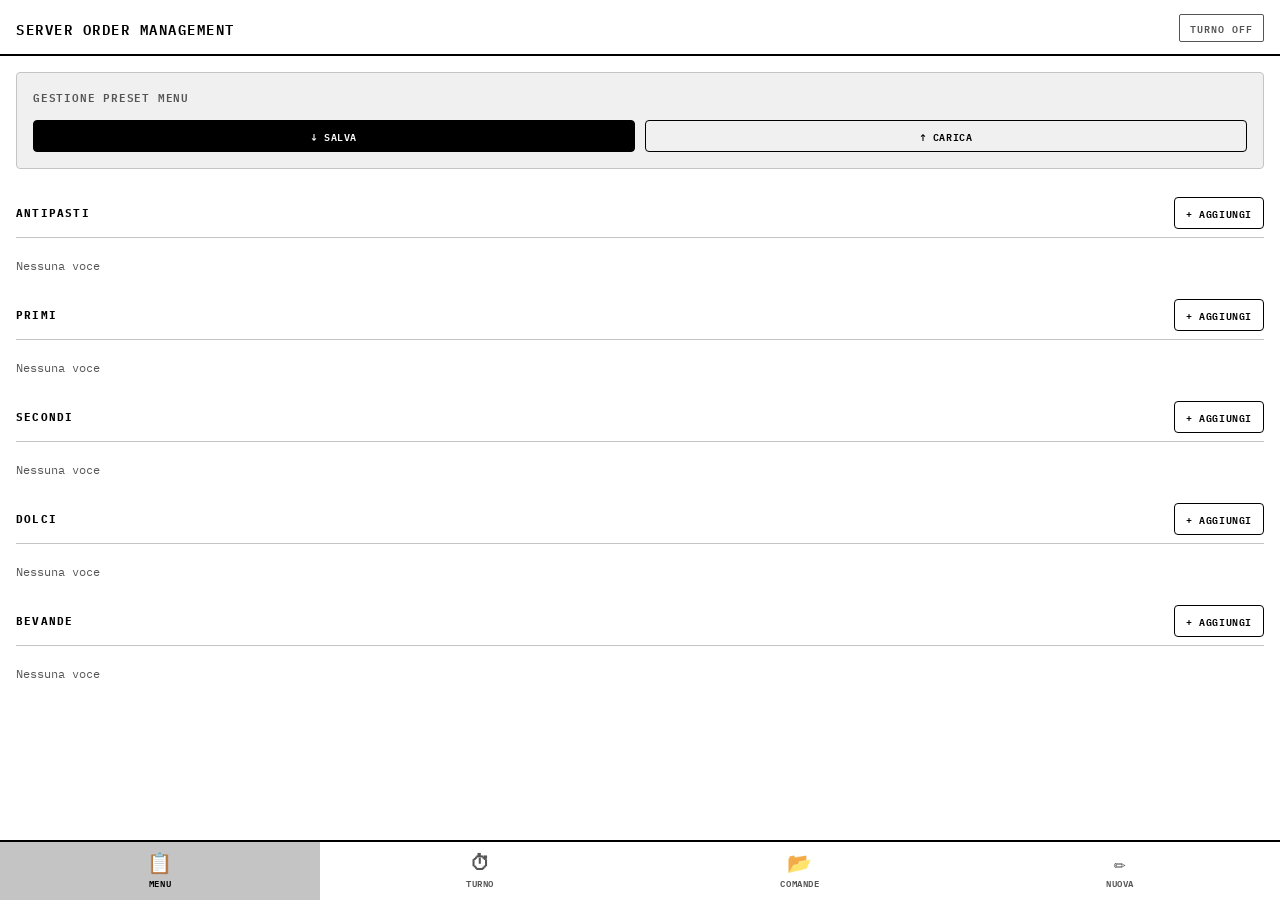
==== index.html @ e70abce8 "Add files via upload" ====
<!DOCTYPE html>
<html lang="it">
<head>
  <meta charset="UTF-8">
  <meta name="viewport" content="width=device-width, initial-scale=1.0, user-scalable=no, maximum-scale=1.0, viewport-fit=cover">
  <meta name="apple-mobile-web-app-capable" content="yes">
  <meta name="apple-mobile-web-app-status-bar-style" content="black">
  <meta name="theme-color" content="#ffffff">
  <link rel="manifest" href="manifest.json">
  <title>Cameriere Pro</title>
  <link rel="stylesheet" href="style.css">
</head>
<body>

<!-- TOP BAR -->
<div class="topbar">
  <div class="topbar-logo">Server Order Management</div>
  <div id="shiftPill" class="shift-pill off">Turno off</div>
</div>

<!-- SCROLL WRAPPER -->
<div class="scroll">
  <div class="pad">
    <div id="sec-menu"   class="sec active"></div>
    <div id="sec-turno"  class="sec"></div>
    <div id="sec-orders" class="sec"></div>
    <div id="sec-stamp"  class="sec"></div>
  </div>
</div>

<!-- BOTTOM NAV -->
<nav class="nav">
  <button class="nb active" id="nb-menu"   onclick="goTo('menu')"  ><span class="ico">📋</span>Menu</button>
  <button class="nb"         id="nb-turno"  onclick="goTo('turno')" ><span class="ico">⏱</span>Turno</button>
  <button class="nb"         id="nb-orders" onclick="goTo('orders')"><span class="ico">📂</span>Comande</button>
  <button class="nb"         id="nb-stamp"  onclick="goTo('stamp')" ><span class="ico">✏️</span>Nuova</button>
</nav>

<!-- TOAST -->
<div id="toast"></div>

<!-- MODAL: Aggiungi voce menu -->
<div id="addModal" class="modal-overlay" role="dialog" aria-modal="true" aria-labelledby="addModalTitle">
  <div class="modal-box">
    <div class="modal-title" id="addModalTitle">Aggiungi voce</div>
    <div class="field">
      <label>Nome pietanza / bevanda</label>
      <input id="mi-name" type="text" placeholder="es. Tagliatelle al ragù">
    </div>
    <div class="row">
      <div class="field">
        <label>Prezzo €</label>
        <input id="mi-price" type="text" inputmode="decimal" placeholder="0.00">
      </div>
      <div class="field">
        <label>Porzioni (opz.)</label>
        <input id="mi-portions" type="number" min="0" placeholder="—">
      </div>
    </div>
    <div class="g12"></div>
    <button class="btn btn-black btn-full" onclick="saveMenuItem()">+ Aggiungi</button>
    <div class="g8"></div>
    <button class="btn btn-muted btn-full" onclick="closeModal()">Annulla</button>
  </div>
</div>

<!-- MODAL: Conferma azione -->
<div id="confirmModal" class="modal-overlay">
  <div class="modal-box">
    <div class="modal-title" id="confirmTitle">Conferma</div>
    <div id="confirmMessage" style="margin-bottom:24px;font-size:13px;font-weight:500;line-height:1.5;white-space:pre-wrap;"></div>
    <div class="row">
      <button class="btn btn-muted" id="btnConfirmCancel" style="flex:1;">Annulla</button>
      <button class="btn btn-black" id="btnConfirmOk"     style="flex:1;">OK</button>
    </div>
  </div>
</div>

<!-- INPUT NASCOSTO per importazione menu JSON -->
<input type="file" id="importMenuInput" style="display:none" accept=".json" onchange="handleImportMenu(event)">

<script src="app.js"></script>
</body>
</html>
---- style.css ----
@import url('https://fonts.googleapis.com/css2?family=IBM+Plex+Mono:wght@400;500;600;700&display=swap');

*, *::before, *::after { box-sizing: border-box; margin: 0; padding: 0; }

:root {
  --bg: #ffffff;
  --fg: #000000;
  --muted: #555555;
  --border: #c4c4c4;
  --subtle: #f0f0f0;
  --danger: #a80000;
  --ok: #004d00;
  --nav: 60px;
  --r: 4px;
  --mono: 'IBM Plex Mono', 'Courier New', monospace;
}

body {
  font-family: var(--mono);
  background: var(--bg);
  color: var(--fg);
  font-size: 14px;
  height: 100dvh;
  display: flex;
  flex-direction: column;
  overflow: hidden;
  -webkit-tap-highlight-color: transparent;
  overscroll-behavior-y: contain; 
}

/* ── TOPBAR ─────────────────────────────────────── */
.topbar {
  flex-shrink: 0;
  display: flex;
  align-items: center;
  justify-content: space-between;
  padding: 14px 16px 12px;
  border-bottom: 2px solid var(--fg);
  background: var(--bg);
}
.topbar-logo {
  font-size: 14px;
  font-weight: 600;
  letter-spacing: 1.5px;
  text-transform: uppercase;
}
.shift-pill {
  font-size: 10px;
  font-weight: 600;
  letter-spacing: 1px;
  text-transform: uppercase;
  padding: 4px 10px;
  border: 1.5px solid;
  border-radius: 2px;
}
.shift-pill.on  { border-color: var(--ok);    color: var(--ok); }
.shift-pill.off { border-color: var(--muted); color: var(--muted); }

/* ── SCROLL AREA ────────────────────────────────── */
.scroll {
  flex: 1;
  overflow-y: auto;
  -webkit-overflow-scrolling: touch;
}
/* Aggiunto env() per non far finire i contenuti dietro la barra rialzata */
.pad { padding: 16px 16px calc(var(--nav) + env(safe-area-inset-bottom, 0px) + 20px); }

/* ── BOTTOM NAV ─────────────────────────────────── */
.nav {
  position: fixed;
  bottom: 0; left: 0; right: 0;
  /* La barra ora calcola la sua altezza + lo spazio di sistema del telefono */
  height: calc(var(--nav) + env(safe-area-inset-bottom, 0px));
  /* Spinge le icone e il testo verso l'alto per non farli coprire dai tasti di Android */
  padding-bottom: env(safe-area-inset-bottom, 0px);
  display: grid;
  grid-template-columns: repeat(4, 1fr);
  border-top: 2px solid var(--fg);
  background: var(--bg);
  z-index: 100;
}
.nb {
  display: flex;
  flex-direction: column;
  align-items: center;
  justify-content: center;
  gap: 3px;
  border: none;
  background: none;
  cursor: pointer;
  color: var(--muted);
  font-family: var(--mono);
  font-size: 9px;
  font-weight: 600;
  letter-spacing: 0.6px;
  text-transform: uppercase;
  transition: color 0.1s, background 0.1s;
}
.nb .ico { font-size: 20px; line-height: 1; }
.nb.active { color: var(--fg); background: var(--border); }

/* ── SECTIONS ───────────────────────────────────── */
.sec { display: none; }
.sec.active { display: block; }

/* ── BLOCCHI CATEGORIA E TYPOGRAPHY ─────────────── */
/* NUOVO: Evidenzia il blocco intero della categoria */
.menu-cat-block, .stamp-cat-block {
  background: var(--subtle);
  border: 1px solid var(--border);
  border-radius: var(--r);
  padding: 12px 14px;
  margin-bottom: 16px;
}

.cat-label {
  display: flex;
  align-items: center;
  justify-content: space-between;
  font-size: 11px;
  font-weight: 700;
  text-transform: uppercase;
  letter-spacing: 1.2px;
  color: var(--fg); /* Più scuro e definito */
  padding-bottom: 8px;
  border-bottom: 1.5px solid var(--border);
  margin-bottom: 10px;
}

label {
  display: block;
  font-size: 10px;
  font-weight: 600;
  text-transform: uppercase;
  letter-spacing: 0.8px;
  color: var(--muted);
  margin-bottom: 5px;
}

/* ── INPUTS ─────────────────────────────────────── */
input, textarea {
  font-family: var(--mono);
  font-size: 14px;
  color: var(--fg);
  background: var(--bg);
  border: 1.5px solid var(--border);
  border-radius: var(--r);
  padding: 9px 11px;
  width: 100%;
  outline: none;
  -webkit-appearance: none;
  appearance: none;
}
input::placeholder, textarea::placeholder { color: #7a7a7a; }
input:focus, textarea:focus { border-color: var(--fg); }
textarea { resize: none; height: 54px; }

/* ── BUTTONS ────────────────────────────────────── */
.btn {
  font-family: var(--mono);
  font-size: 12px;
  font-weight: 600;
  letter-spacing: 0.6px;
  text-transform: uppercase;
  padding: 10px 16px;
  border-radius: var(--r);
  border: 1.5px solid transparent;
  cursor: pointer;
  display: inline-flex;
  align-items: center;
  justify-content: center;
  gap: 6px;
  transition: opacity 0.15s;
}
.btn:active { opacity: 0.65; }
.btn:disabled { opacity: 0.4; pointer-events: none; }
.btn-black   { background: var(--fg);      color: var(--bg);      border-color: var(--fg); }
.btn-outline { background: transparent;    color: var(--fg);      border-color: var(--fg); }
.btn-danger  { background: transparent;    color: var(--danger);  border-color: var(--danger); }
.btn-ok      { background: transparent;    color: var(--ok);      border-color: var(--ok); }
.btn-muted   { background: transparent;    color: var(--muted);   border-color: var(--border); }
.btn-full    { width: 100%; }
.btn-sm      { padding: 6px 11px; font-size: 10px; }

/* ── LAYOUT HELPERS ─────────────────────────────── */
.field { margin-bottom: 12px; }
.row   { display: flex; gap: 10px; }
.row > .field { flex: 1; margin-bottom: 0; }
.g8  { height: 8px; }
.g12 { height: 12px; }
.g16 { height: 16px; }

/* ── DIVIDER ────────────────────────────────────── */
.divider {
  display: flex;
  align-items: center;
  gap: 10px;
  margin: 18px 0 12px;
  font-size: 10px;
  font-weight: 600;
  text-transform: uppercase;
  letter-spacing: 1px;
  color: var(--muted);
}
.divider::after { content: ''; flex: 1; height: 1px; background: var(--border); }

/* ── MENU ITEMS ─────────────────────────────────── */
.mi {
  display: flex;
  align-items: center;
  gap: 8px;
  padding: 10px 0;
  border-bottom: 1px solid var(--border);
}
.mi:last-child { border-bottom: none; } /* Pulisce il bordo finale nel blocco */
.mi-name { flex: 1; font-size: 13px; font-weight: 500; }
.mi-meta { font-size: 11px; color: var(--muted); white-space: nowrap; font-weight: 500; }
.mi-del {
  background: none; border: none;
  color: var(--muted); cursor: pointer;
  font-size: 18px; line-height: 1;
  padding: 2px 5px;
  font-family: var(--mono);
}
.mi-del:active { color: var(--danger); }
.mi-none { font-size: 12px; color: var(--muted); padding: 10px 0; }

/* ── SHIFT BLOCK ────────────────────────────────── */
.shift-block {
  border: 1.5px solid var(--border);
  border-radius: var(--r);
  padding: 16px;
  margin-bottom: 12px;
  background: #ffffff;
}
.shift-block.dashed { border-style: dashed; }
.shift-block-title {
  font-size: 11px;
  color: var(--muted);
  font-weight: 600;
  text-transform: uppercase;
  letter-spacing: 0.8px;
  margin-bottom: 14px;
  line-height: 1.5;
}
.stats-grid {
  display: grid;
  grid-template-columns: repeat(3, 1fr);
  gap: 6px;
  margin-bottom: 14px;
}
.stat-item { text-align: center; }
.stat-val { font-size: 24px; font-weight: 600; line-height: 1; }
.stat-lbl { font-size: 10px; color: var(--muted); text-transform: uppercase; letter-spacing: 0.5px; margin-top: 4px; }

/* ── ORDER CARDS ────────────────────────────────── */
.oc {
  border: 1.5px solid var(--border);
  border-radius: var(--r);
  padding: 12px;
  margin-bottom: 10px;
  cursor: pointer;
  background: #ffffff;
  transition: border-color 0.1s;
}
.oc.open { border-color: var(--fg); }
.oc-head { display: flex; justify-content: space-between; align-items: baseline; margin-bottom: 5px; }
.oc-table { font-size: 16px; font-weight: 600; }
.oc-time  { font-size: 11px; color: var(--muted); font-weight: 500; }
.oc-sub   { display: flex; justify-content: space-between; font-size: 12px; color: var(--muted); font-weight: 500; }
.oc-sub-tot { font-weight: 600; color: var(--fg); }

.oc-detail { display: none; margin-top: 12px; border-top: 1px solid var(--border); padding-top: 10px; }
.oc.open .oc-detail { display: block; }

.oc-cat-lbl { font-size: 10px; color: var(--muted); text-transform: uppercase; letter-spacing: 1px; margin: 8px 0 4px; font-weight: 700; }
.oc-line { display: flex; justify-content: space-between; font-size: 12px; padding: 4px 0; border-bottom: 1px dashed var(--border); font-weight: 500;}
.oc-line:last-of-type { border-bottom: none; }
.oc-note  { font-size: 11px; color: var(--muted); font-style: italic; padding: 3px 0 6px; }
.oc-total { display: flex; justify-content: space-between; font-weight: 600; font-size: 14px; padding-top: 10px; border-top: 1px solid var(--fg); margin-top: 8px; }
.oc-actions { display: flex; gap: 8px; margin-top: 12px; }
.oc-actions .btn { flex: 1; }

/* ── ORDER STAMP ────────────────────────────────── */
.stamp-toprow {
  display: grid;
  grid-template-columns: 1fr 1fr;
  gap: 10px;
  margin-bottom: 16px;
}

.stamp-item {
  display: flex;
  align-items: center;
  gap: 10px;
  padding: 10px 0;
  border-bottom: 1px solid var(--border);
}
.stamp-item-info { flex: 1; }
.stamp-item-name  { font-size: 13px; font-weight: 500; }
.stamp-item-price { font-size: 11px; color: var(--muted); margin-top: 2px; font-weight: 500; }

.qty-row { display: flex; align-items: center; gap: 8px; flex-shrink: 0; }
.qb {
  width: 28px; height: 28px;
  border: 1.5px solid var(--border);
  border-radius: 50%;
  background: var(--bg);
  font-size: 18px;
  line-height: 1;
  cursor: pointer;
  display: flex;
  align-items: center;
  justify-content: center;
  font-family: var(--mono);
  transition: background 0.1s, border-color 0.1s, color 0.1s;
}
.qb.has { background: var(--fg); border-color: var(--fg); color: var(--bg); }
.qb:active { opacity: 0.6; }
.qv { font-size: 14px; font-weight: 600; min-width: 20px; text-align: center; }

.cat-notes { margin-top: 10px; }
.cat-notes input { font-size: 12px; padding: 7px 10px; border-color: var(--border); color: var(--fg); font-weight: 500; }
.cat-notes input:focus { border-color: var(--fg); }

/* ── STAMP FOOTER ───────────────────────────────── */
.stamp-footer {
  position: sticky;
  /* Aggiunto il calcolo della Safe Area per sollevare il footer sopra la barra */
  bottom: calc(var(--nav) + env(safe-area-inset-bottom, 0px)); 
  background: var(--bg);
  border-top: 2px solid var(--fg);
  padding: 12px 16px;
  margin: 0 -16px;
  display: flex;
  align-items: center;
  justify-content: space-between;
  gap: 12px;
}
.stamp-total-lbl { font-size: 10px; color: var(--muted); font-weight: 600; text-transform: uppercase; letter-spacing: 0.5px; margin-bottom: 2px; }
.stamp-total-val { font-size: 20px; font-weight: 600; }

/* ── EMPTY STATE ────────────────────────────────── */
.empty {
  text-align: center;
  color: var(--muted);
  padding: 40px 0;
  font-size: 11px;
  text-transform: uppercase;
  letter-spacing: 1px;
  line-height: 2;
  font-weight: 600;
}

/* ── TOAST ──────────────────────────────────────── */
#toast {
  position: fixed;
  bottom: calc(var(--nav) + 14px);
  left: 50%;
  transform: translateX(-50%) translateY(6px);
  background: var(--fg);
  color: var(--bg);
  padding: 8px 18px;
  border-radius: 2px;
  font-size: 11px;
  font-family: var(--mono);
  font-weight: 600;
  text-transform: uppercase;
  letter-spacing: 0.8px;
  z-index: 999;
  opacity: 0;
  transition: opacity 0.2s, transform 0.2s;
  pointer-events: none;
  white-space: nowrap;
}
#toast.show { opacity: 1; transform: translateX(-50%) translateY(0); }

/* ── MODAL ──────────────────────────────────────── */
.modal-overlay {
  position: fixed; inset: 0;
  background: rgba(0,0,0,0.55);
  z-index: 200;
  display: none;
  align-items: center; /* Cambiato da flex-end a center per centrare il popup */
  justify-content: center; /* Aggiunto per centrare orizzontalmente */
  padding: 16px; /* Aggiunge un po' di respiro dai bordi dello schermo */
}
.modal-overlay.open { display: flex; animation: fadeIn 0.15s ease-out; }
.modal-box {
  background: var(--bg);
  width: 100%;
  max-width: 400px; /* Evita che diventi enorme su schermi larghi */
  border: 2px solid var(--fg); /* Bordo completo invece che solo sopra */
  border-radius: var(--r); /* Aggiunge gli angoli arrotondati come il resto del design */
  padding: 20px 16px; /* Tolto il padding extra in basso che non serve più */
  max-height: 85vh;
  overflow-y: auto;
  box-shadow: 0 10px 25px rgba(0,0,0,0.2); /* Leggera ombra per staccarlo dallo sfondo */
}
.modal-overlay.open .modal-box { animation: slideUp 0.2s cubic-bezier(0.16, 1, 0.3, 1); }

@keyframes fadeIn { from { opacity: 0; } to { opacity: 1; } }
@keyframes slideUp { from { transform: translateY(30px); opacity: 0; } to { transform: translateY(0); opacity: 1; } }

.modal-title {
  font-size: 11px;
  font-weight: 600;
  text-transform: uppercase;
  letter-spacing: 1.2px;
  margin-bottom: 16px;
}
.warn-bar {
  background: #fff8e1; border: 1.5px solid #e0b800; border-radius: var(--r);
  padding: 10px 14px; font-size: 12px; color: #4a3600; margin-bottom: 14px; font-weight: 500;
}

/* ── DARK MODE NATIVA ───────────────────────────────── */
@media (prefers-color-scheme: dark) {
  :root {
    --bg: #121212;
    --fg: #f5f5f5;
    --muted: #a0a0a0;
    --border: #333333;
    --subtle: #1e1e1e;
  }
  
  /* Adattamenti specifici per elementi con sfondi hardcoded in chiaro */
  .shift-block, .oc { background: #1a1a1a; }
  .warn-bar { background: #332a00; border-color: #806600; color: #ffd633; }
  
  /* Opzionale: scurisce leggermente la modale per ridurre il contrasto */
  .modal-overlay { background: rgba(0,0,0,0.75); }
  .modal-box { box-shadow: 0 10px 25px rgba(0,0,0,0.5); }
}
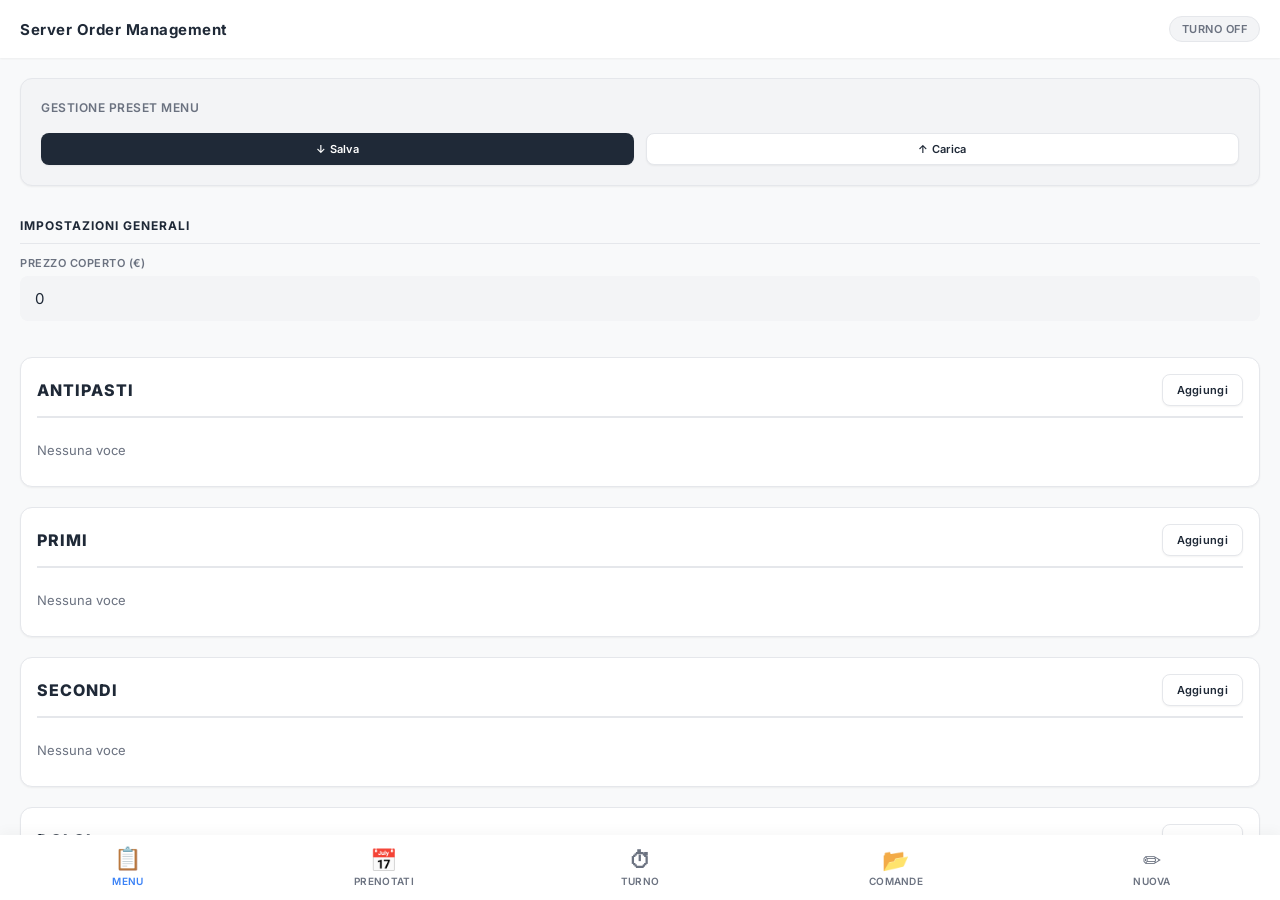
==== commit 4f6f3880: "Add files via upload" ====
--- a/index.html
+++ b/index.html
@@ -22,6 +22,7 @@
 <div class="scroll">
   <div class="pad">
     <div id="sec-menu"   class="sec active"></div>
+    <div id="sec-prenotazioni" class="sec"></div>
     <div id="sec-turno"  class="sec"></div>
     <div id="sec-orders" class="sec"></div>
     <div id="sec-stamp"  class="sec"></div>
@@ -31,6 +32,7 @@
 <!-- BOTTOM NAV -->
 <nav class="nav">
   <button class="nb active" id="nb-menu"   onclick="goTo('menu')"  ><span class="ico">📋</span>Menu</button>
+  <button class="nb"         id="nb-prenotazioni" onclick="goTo('prenotazioni')"><span class="ico">📅</span>Prenotati</button>
   <button class="nb"         id="nb-turno"  onclick="goTo('turno')" ><span class="ico">⏱</span>Turno</button>
   <button class="nb"         id="nb-orders" onclick="goTo('orders')"><span class="ico">📂</span>Comande</button>
   <button class="nb"         id="nb-stamp"  onclick="goTo('stamp')" ><span class="ico">✏️</span>Nuova</button>
@@ -45,7 +47,7 @@
     <div class="modal-title" id="addModalTitle">Aggiungi voce</div>
     <div class="field">
       <label>Nome pietanza / bevanda</label>
-      <input id="mi-name" type="text" placeholder="es. Tagliatelle al ragù">
+      <input id="mi-name" type="text" placeholder="Aggiungi Piatto/Bevanda">
     </div>
     <div class="row">
       <div class="field">
@@ -58,7 +60,20 @@
       </div>
     </div>
     <div class="g12"></div>
-    <button class="btn btn-black btn-full" onclick="saveMenuItem()">+ Aggiungi</button>
+    
+    <div class="row">
+      <div class="field">
+        <label>Ingredienti (rimovibili)</label>
+        <input id="mi-removals" type="text" placeholder="Inserisci ingredienti removibili">
+      </div>
+      <div class="field">
+        <label>Aggiunte (extra)</label>
+        <input id="mi-additions" type="text" placeholder="Inserisci aggiunte/extra +1.50">
+      </div>
+    </div>
+    <div class="g12"></div>
+    
+    <button class="btn btn-black btn-full" onclick="saveMenuItem()"></button>
     <div class="g8"></div>
     <button class="btn btn-muted btn-full" onclick="closeModal()">Annulla</button>
   </div>
@@ -71,14 +86,13 @@
     <div id="confirmMessage" style="margin-bottom:24px;font-size:13px;font-weight:500;line-height:1.5;white-space:pre-wrap;"></div>
     <div class="row">
       <button class="btn btn-muted" id="btnConfirmCancel" style="flex:1;">Annulla</button>
-      <button class="btn btn-black" id="btnConfirmOk"     style="flex:1;">OK</button>
+      <button class="btn btn-black" id="btnConfirmOk"     style="flex:1;">Conferma</button>
     </div>
   </div>
 </div>
 
 <!-- INPUT NASCOSTO per importazione menu JSON -->
-<input type="file" id="importMenuInput" style="display:none" accept=".json" onchange="handleImportMenu(event)">
-
+<input type="file" id="importMenuInput" style="display:none" accept=".json,.txt" onchange="handleImportMenu(event)">
 <script src="app.js"></script>
 </body>
 </html>
--- a/style.css
+++ b/style.css
@@ -1,22 +1,32 @@
-@import url('https://fonts.googleapis.com/css2?family=IBM+Plex+Mono:wght@400;500;600;700&display=swap');
+@import url('https://fonts.googleapis.com/css2?family=Inter:wght@400;500;600;700&display=swap');
 
 *, *::before, *::after { box-sizing: border-box; margin: 0; padding: 0; }
 
 :root {
-  --bg: #ffffff;
-  --fg: #000000;
-  --muted: #555555;
-  --border: #c4c4c4;
-  --subtle: #f0f0f0;
-  --danger: #a80000;
-  --ok: #004d00;
-  --nav: 60px;
-  --r: 4px;
-  --mono: 'IBM Plex Mono', 'Courier New', monospace;
+  /* Nuova palette morbida ed elegante */
+  --bg: #f8f9fa;
+  --surface: #ffffff;
+  --fg: #1f2937;
+  --muted: #6b7280;
+  --border: #e5e7eb;
+  --subtle: #f3f4f6;
+  --danger: #ef4444;
+  --ok: #10b981;
+  --accent: #3b82f6;
+  
+  --nav: 65px;
+  --r: 12px; /* Angoli più morbidi */
+  --font: 'Inter', system-ui, -apple-system, sans-serif;
+  --mono: 'Courier New', Courier, monospace; /* Mantenuto solo per scontrini e dati grezzi */
+  
+  /* Sistema di ombreggiature (Elevation) */
+  --shadow-sm: 0 1px 2px 0 rgba(0, 0, 0, 0.05);
+  --shadow-md: 0 4px 6px -1px rgba(0, 0, 0, 0.05), 0 2px 4px -1px rgba(0, 0, 0, 0.03);
+  --shadow-lg: 0 10px 15px -3px rgba(0, 0, 0, 0.08), 0 4px 6px -2px rgba(0, 0, 0, 0.04);
 }
 
 body {
-  font-family: var(--mono);
+  font-family: var(--font);
   background: var(--bg);
   color: var(--fg);
   font-size: 14px;
@@ -34,27 +44,28 @@
   display: flex;
   align-items: center;
   justify-content: space-between;
-  padding: 14px 16px 12px;
-  border-bottom: 2px solid var(--fg);
-  background: var(--bg);
+  padding: 16px 20px;
+  background: var(--surface);
+  box-shadow: var(--shadow-sm);
+  z-index: 10;
 }
 .topbar-logo {
-  font-size: 14px;
-  font-weight: 600;
-  letter-spacing: 1.5px;
-  text-transform: uppercase;
+  font-size: 15px;
+  font-weight: 700;
+  letter-spacing: 0.5px;
+  color: var(--fg);
 }
 .shift-pill {
-  font-size: 10px;
-  font-weight: 600;
-  letter-spacing: 1px;
-  text-transform: uppercase;
-  padding: 4px 10px;
-  border: 1.5px solid;
-  border-radius: 2px;
-}
-.shift-pill.on  { border-color: var(--ok);    color: var(--ok); }
-.shift-pill.off { border-color: var(--muted); color: var(--muted); }
+  font-size: 11px;
+  font-weight: 600;
+  letter-spacing: 0.5px;
+  text-transform: uppercase;
+  padding: 5px 12px;
+  border-radius: 20px;
+  transition: all 0.3s ease;
+}
+.shift-pill.on  { background: #ecfdf5; color: var(--ok); border: 1px solid #a7f3d0; }
+.shift-pill.off { background: var(--subtle); color: var(--muted); border: 1px solid var(--border); }
 
 /* ── SCROLL AREA ────────────────────────────────── */
 .scroll {
@@ -62,21 +73,18 @@
   overflow-y: auto;
   -webkit-overflow-scrolling: touch;
 }
-/* Aggiunto env() per non far finire i contenuti dietro la barra rialzata */
-.pad { padding: 16px 16px calc(var(--nav) + env(safe-area-inset-bottom, 0px) + 20px); }
+.pad { padding: 20px 20px calc(var(--nav) + env(safe-area-inset-bottom, 0px) + 24px); }
 
 /* ── BOTTOM NAV ─────────────────────────────────── */
 .nav {
   position: fixed;
   bottom: 0; left: 0; right: 0;
-  /* La barra ora calcola la sua altezza + lo spazio di sistema del telefono */
   height: calc(var(--nav) + env(safe-area-inset-bottom, 0px));
-  /* Spinge le icone e il testo verso l'alto per non farli coprire dai tasti di Android */
   padding-bottom: env(safe-area-inset-bottom, 0px);
   display: grid;
-  grid-template-columns: repeat(4, 1fr);
-  border-top: 2px solid var(--fg);
-  background: var(--bg);
+  grid-template-columns: repeat(5, 1fr);
+  background: var(--surface);
+  box-shadow: 0 -4px 12px rgba(0,0,0,0.03);
   z-index: 100;
 }
 .nb {
@@ -84,107 +92,121 @@
   flex-direction: column;
   align-items: center;
   justify-content: center;
-  gap: 3px;
+  gap: 4px;
   border: none;
-  background: none;
+  background: transparent;
   cursor: pointer;
   color: var(--muted);
-  font-family: var(--mono);
-  font-size: 9px;
-  font-weight: 600;
-  letter-spacing: 0.6px;
-  text-transform: uppercase;
-  transition: color 0.1s, background 0.1s;
-}
-.nb .ico { font-size: 20px; line-height: 1; }
-.nb.active { color: var(--fg); background: var(--border); }
-
-/* ── SECTIONS ───────────────────────────────────── */
+  font-family: var(--font);
+  font-size: 10px;
+  font-weight: 600;
+  letter-spacing: 0.3px;
+  text-transform: uppercase;
+  transition: color 0.2s ease, transform 0.2s cubic-bezier(0.2, 0.8, 0.2, 1);
+}
+.nb .ico { font-size: 22px; line-height: 1; transition: transform 0.2s ease; }
+.nb.active { color: var(--accent); }
+.nb.active .ico { transform: translateY(-2px); }
+.nb:active { transform: scale(0.92); }
+
+/* ── SECTIONS (Smooth Fade-in) ──────────────────── */
 .sec { display: none; }
-.sec.active { display: block; }
+.sec.active { 
+  display: block; 
+  animation: fadeZoom 0.3s cubic-bezier(0.2, 0.8, 0.2, 1) forwards;
+}
+
+@keyframes fadeZoom {
+  from { opacity: 0; transform: translateY(6px) scale(0.99); }
+  to { opacity: 1; transform: translateY(0) scale(1); }
+}
 
 /* ── BLOCCHI CATEGORIA E TYPOGRAPHY ─────────────── */
-/* NUOVO: Evidenzia il blocco intero della categoria */
 .menu-cat-block, .stamp-cat-block {
-  background: var(--subtle);
+  background: var(--surface);
   border: 1px solid var(--border);
   border-radius: var(--r);
-  padding: 12px 14px;
-  margin-bottom: 16px;
+  padding: 16px;
+  margin-bottom: 20px;
+  box-shadow: var(--shadow-sm);
 }
 
 .cat-label {
   display: flex;
   align-items: center;
   justify-content: space-between;
-  font-size: 11px;
+  font-size: 12px;
   font-weight: 700;
   text-transform: uppercase;
-  letter-spacing: 1.2px;
-  color: var(--fg); /* Più scuro e definito */
-  padding-bottom: 8px;
-  border-bottom: 1.5px solid var(--border);
-  margin-bottom: 10px;
+  letter-spacing: 1px;
+  color: var(--fg);
+  padding-bottom: 10px;
+  border-bottom: 1px solid var(--border);
+  margin-bottom: 12px;
 }
 
 label {
   display: block;
-  font-size: 10px;
-  font-weight: 600;
-  text-transform: uppercase;
-  letter-spacing: 0.8px;
-  color: var(--muted);
-  margin-bottom: 5px;
+  font-size: 11px;
+  font-weight: 600;
+  text-transform: uppercase;
+  letter-spacing: 0.5px;
+  color: var(--muted);
+  margin-bottom: 6px;
 }
 
 /* ── INPUTS ─────────────────────────────────────── */
 input, textarea {
-  font-family: var(--mono);
-  font-size: 14px;
+  font-family: var(--font);
+  font-size: 15px;
   color: var(--fg);
-  background: var(--bg);
-  border: 1.5px solid var(--border);
-  border-radius: var(--r);
-  padding: 9px 11px;
+  background: var(--subtle);
+  border: 1px solid transparent;
+  border-radius: 8px;
+  padding: 12px 14px;
   width: 100%;
   outline: none;
   -webkit-appearance: none;
   appearance: none;
-}
-input::placeholder, textarea::placeholder { color: #7a7a7a; }
-input:focus, textarea:focus { border-color: var(--fg); }
-textarea { resize: none; height: 54px; }
+  transition: all 0.2s ease;
+}
+input::placeholder, textarea::placeholder { color: #9ca3af; }
+input:focus, textarea:focus { 
+  background: var(--surface);
+  border-color: var(--accent); 
+  box-shadow: 0 0 0 3px rgba(59, 130, 246, 0.1);
+}
+textarea { resize: none; height: 60px; }
 
 /* ── BUTTONS ────────────────────────────────────── */
 .btn {
-  font-family: var(--mono);
-  font-size: 12px;
-  font-weight: 600;
-  letter-spacing: 0.6px;
-  text-transform: uppercase;
-  padding: 10px 16px;
-  border-radius: var(--r);
-  border: 1.5px solid transparent;
+  font-family: var(--font);
+  font-size: 13px;
+  font-weight: 600;
+  letter-spacing: 0.3px;
+  padding: 12px 18px;
+  border-radius: 8px;
+  border: 1px solid transparent;
   cursor: pointer;
   display: inline-flex;
   align-items: center;
   justify-content: center;
   gap: 6px;
-  transition: opacity 0.15s;
-}
-.btn:active { opacity: 0.65; }
-.btn:disabled { opacity: 0.4; pointer-events: none; }
-.btn-black   { background: var(--fg);      color: var(--bg);      border-color: var(--fg); }
-.btn-outline { background: transparent;    color: var(--fg);      border-color: var(--fg); }
-.btn-danger  { background: transparent;    color: var(--danger);  border-color: var(--danger); }
-.btn-ok      { background: transparent;    color: var(--ok);      border-color: var(--ok); }
-.btn-muted   { background: transparent;    color: var(--muted);   border-color: var(--border); }
+  transition: all 0.2s cubic-bezier(0.4, 0, 0.2, 1);
+}
+.btn:active { transform: scale(0.96); opacity: 0.9; }
+.btn:disabled { opacity: 0.5; pointer-events: none; }
+.btn-black   { background: var(--fg); color: var(--surface); box-shadow: var(--shadow-sm); }
+.btn-outline { background: var(--surface); color: var(--fg); border-color: var(--border); box-shadow: var(--shadow-sm); }
+.btn-danger  { background: #fef2f2; color: var(--danger); border-color: #fca5a5; }
+.btn-ok      { background: #ecfdf5; color: var(--ok); border-color: #6ee7b7; }
+.btn-muted   { background: var(--subtle); color: var(--muted); }
 .btn-full    { width: 100%; }
-.btn-sm      { padding: 6px 11px; font-size: 10px; }
+.btn-sm      { padding: 8px 14px; font-size: 11px; }
 
 /* ── LAYOUT HELPERS ─────────────────────────────── */
-.field { margin-bottom: 12px; }
-.row   { display: flex; gap: 10px; }
+.field { margin-bottom: 16px; }
+.row   { display: flex; gap: 12px; }
 .row > .field { flex: 1; margin-bottom: 0; }
 .g8  { height: 8px; }
 .g12 { height: 12px; }
@@ -194,12 +216,12 @@
 .divider {
   display: flex;
   align-items: center;
-  gap: 10px;
-  margin: 18px 0 12px;
-  font-size: 10px;
-  font-weight: 600;
-  text-transform: uppercase;
-  letter-spacing: 1px;
+  gap: 12px;
+  margin: 24px 0 16px;
+  font-size: 11px;
+  font-weight: 600;
+  text-transform: uppercase;
+  letter-spacing: 0.8px;
   color: var(--muted);
 }
 .divider::after { content: ''; flex: 1; height: 1px; background: var(--border); }
@@ -208,168 +230,175 @@
 .mi {
   display: flex;
   align-items: center;
-  gap: 8px;
-  padding: 10px 0;
+  gap: 10px;
+  padding: 12px 0;
   border-bottom: 1px solid var(--border);
 }
-.mi:last-child { border-bottom: none; } /* Pulisce il bordo finale nel blocco */
-.mi-name { flex: 1; font-size: 13px; font-weight: 500; }
-.mi-meta { font-size: 11px; color: var(--muted); white-space: nowrap; font-weight: 500; }
+.mi:last-child { border-bottom: none; padding-bottom: 0; } 
+.mi-name { flex: 1; font-size: 14px; font-weight: 500; }
+.mi-meta { font-size: 12px; color: var(--muted); white-space: nowrap; font-weight: 500; }
 .mi-del {
   background: none; border: none;
   color: var(--muted); cursor: pointer;
-  font-size: 18px; line-height: 1;
-  padding: 2px 5px;
-  font-family: var(--mono);
-}
-.mi-del:active { color: var(--danger); }
-.mi-none { font-size: 12px; color: var(--muted); padding: 10px 0; }
+  font-size: 22px; line-height: 1;
+  padding: 4px 8px;
+  border-radius: 6px;
+  transition: background 0.2s, color 0.2s;
+}
+.mi-del:active { color: var(--danger); background: #fef2f2; }
+.mi-none { font-size: 13px; color: var(--muted); padding: 12px 0; }
 
 /* ── SHIFT BLOCK ────────────────────────────────── */
 .shift-block {
-  border: 1.5px solid var(--border);
+  border: 1px solid var(--border);
+  border-radius: var(--r);
+  padding: 20px;
+  margin-bottom: 16px;
+  background: var(--surface);
+  box-shadow: var(--shadow-sm);
+}
+.shift-block.dashed { border-style: dashed; background: transparent; box-shadow: none; }
+.shift-block-title {
+  font-size: 12px;
+  color: var(--muted);
+  font-weight: 600;
+  text-transform: uppercase;
+  letter-spacing: 0.5px;
+  margin-bottom: 16px;
+  line-height: 1.5;
+}
+.stats-grid {
+  display: grid;
+  grid-template-columns: repeat(3, 1fr);
+  gap: 10px;
+  margin-bottom: 18px;
+}
+.stat-item { 
+  text-align: center; 
+  background: var(--bg);
+  padding: 12px 8px;
+  border-radius: 8px;
+}
+.stat-val { font-size: 22px; font-weight: 700; line-height: 1; color: var(--fg); }
+.stat-lbl { font-size: 10px; color: var(--muted); text-transform: uppercase; letter-spacing: 0.5px; margin-top: 6px; font-weight: 600;}
+
+/* ── ORDER CARDS ────────────────────────────────── */
+.oc {
+  border: 1px solid var(--border);
   border-radius: var(--r);
   padding: 16px;
   margin-bottom: 12px;
-  background: #ffffff;
-}
-.shift-block.dashed { border-style: dashed; }
-.shift-block-title {
-  font-size: 11px;
-  color: var(--muted);
-  font-weight: 600;
-  text-transform: uppercase;
-  letter-spacing: 0.8px;
-  margin-bottom: 14px;
-  line-height: 1.5;
-}
-.stats-grid {
-  display: grid;
-  grid-template-columns: repeat(3, 1fr);
-  gap: 6px;
-  margin-bottom: 14px;
-}
-.stat-item { text-align: center; }
-.stat-val { font-size: 24px; font-weight: 600; line-height: 1; }
-.stat-lbl { font-size: 10px; color: var(--muted); text-transform: uppercase; letter-spacing: 0.5px; margin-top: 4px; }
-
-/* ── ORDER CARDS ────────────────────────────────── */
-.oc {
-  border: 1.5px solid var(--border);
-  border-radius: var(--r);
-  padding: 12px;
-  margin-bottom: 10px;
   cursor: pointer;
-  background: #ffffff;
-  transition: border-color 0.1s;
-}
-.oc.open { border-color: var(--fg); }
-.oc-head { display: flex; justify-content: space-between; align-items: baseline; margin-bottom: 5px; }
-.oc-table { font-size: 16px; font-weight: 600; }
-.oc-time  { font-size: 11px; color: var(--muted); font-weight: 500; }
-.oc-sub   { display: flex; justify-content: space-between; font-size: 12px; color: var(--muted); font-weight: 500; }
-.oc-sub-tot { font-weight: 600; color: var(--fg); }
-
-.oc-detail { display: none; margin-top: 12px; border-top: 1px solid var(--border); padding-top: 10px; }
-.oc.open .oc-detail { display: block; }
-
-.oc-cat-lbl { font-size: 10px; color: var(--muted); text-transform: uppercase; letter-spacing: 1px; margin: 8px 0 4px; font-weight: 700; }
-.oc-line { display: flex; justify-content: space-between; font-size: 12px; padding: 4px 0; border-bottom: 1px dashed var(--border); font-weight: 500;}
+  background: var(--surface);
+  box-shadow: var(--shadow-sm);
+  transition: all 0.2s ease;
+}
+.oc:active { transform: scale(0.98); }
+.oc.open { border-color: var(--accent); box-shadow: var(--shadow-md); }
+.oc-head { display: flex; justify-content: space-between; align-items: baseline; margin-bottom: 8px; }
+.oc-table { font-size: 16px; font-weight: 700; color: var(--fg); }
+.oc-time  { font-size: 12px; color: var(--muted); font-weight: 500; }
+.oc-sub   { display: flex; justify-content: space-between; font-size: 13px; color: var(--muted); font-weight: 500; }
+.oc-sub-tot { font-weight: 700; color: var(--accent); font-size: 14px; }
+
+.oc-detail { display: none; margin-top: 16px; border-top: 1px solid var(--border); padding-top: 12px; }
+.oc.open .oc-detail { display: block; animation: fadeIn 0.3s ease; }
+
+.oc-cat-lbl { font-size: 11px; color: var(--muted); text-transform: uppercase; letter-spacing: 0.5px; margin: 12px 0 6px; font-weight: 700; }
+.oc-line { display: flex; justify-content: space-between; font-size: 13px; padding: 6px 0; border-bottom: 1px dashed var(--border); font-weight: 500; color: var(--fg); }
 .oc-line:last-of-type { border-bottom: none; }
-.oc-note  { font-size: 11px; color: var(--muted); font-style: italic; padding: 3px 0 6px; }
-.oc-total { display: flex; justify-content: space-between; font-weight: 600; font-size: 14px; padding-top: 10px; border-top: 1px solid var(--fg); margin-top: 8px; }
-.oc-actions { display: flex; gap: 8px; margin-top: 12px; }
+.oc-note  { font-size: 12px; color: var(--muted); font-style: italic; padding: 4px 0 8px; }
+.oc-total { display: flex; justify-content: space-between; font-weight: 700; font-size: 16px; padding-top: 14px; border-top: 1px solid var(--border); margin-top: 12px; color: var(--fg); }
+.oc-actions { display: flex; gap: 10px; margin-top: 16px; }
 .oc-actions .btn { flex: 1; }
 
 /* ── ORDER STAMP ────────────────────────────────── */
 .stamp-toprow {
   display: grid;
   grid-template-columns: 1fr 1fr;
-  gap: 10px;
-  margin-bottom: 16px;
+  gap: 12px;
+  margin-bottom: 20px;
 }
 
 .stamp-item {
   display: flex;
   align-items: center;
-  gap: 10px;
-  padding: 10px 0;
+  gap: 12px;
+  padding: 14px 0;
   border-bottom: 1px solid var(--border);
 }
 .stamp-item-info { flex: 1; }
-.stamp-item-name  { font-size: 13px; font-weight: 500; }
-.stamp-item-price { font-size: 11px; color: var(--muted); margin-top: 2px; font-weight: 500; }
-
-.qty-row { display: flex; align-items: center; gap: 8px; flex-shrink: 0; }
+.stamp-item-name  { font-size: 15px; font-weight: 600; color: var(--fg); }
+.stamp-item-price { font-size: 13px; color: var(--muted); margin-top: 4px; font-weight: 500; }
+
+.qty-row { display: flex; align-items: center; gap: 10px; flex-shrink: 0; background: var(--subtle); border-radius: 20px; padding: 2px; }
 .qb {
-  width: 28px; height: 28px;
-  border: 1.5px solid var(--border);
+  width: 34px; height: 34px;
+  border: none;
   border-radius: 50%;
-  background: var(--bg);
+  background: transparent;
+  color: var(--muted);
   font-size: 18px;
   line-height: 1;
   cursor: pointer;
   display: flex;
   align-items: center;
   justify-content: center;
-  font-family: var(--mono);
-  transition: background 0.1s, border-color 0.1s, color 0.1s;
-}
-.qb.has { background: var(--fg); border-color: var(--fg); color: var(--bg); }
-.qb:active { opacity: 0.6; }
-.qv { font-size: 14px; font-weight: 600; min-width: 20px; text-align: center; }
-
-.cat-notes { margin-top: 10px; }
-.cat-notes input { font-size: 12px; padding: 7px 10px; border-color: var(--border); color: var(--fg); font-weight: 500; }
-.cat-notes input:focus { border-color: var(--fg); }
+  transition: all 0.2s cubic-bezier(0.4, 0, 0.2, 1);
+}
+.qb.has { background: var(--surface); color: var(--fg); box-shadow: var(--shadow-sm); }
+.qb:active { transform: scale(0.9); }
+.qv { font-size: 15px; font-weight: 700; min-width: 24px; text-align: center; color: var(--fg); }
+
+.cat-notes { margin-top: 12px; }
+.cat-notes input { font-size: 13px; background: transparent; border: 1px solid var(--border); border-radius: 6px; }
 
 /* ── STAMP FOOTER ───────────────────────────────── */
 .stamp-footer {
   position: sticky;
-  /* Aggiunto il calcolo della Safe Area per sollevare il footer sopra la barra */
   bottom: calc(var(--nav) + env(safe-area-inset-bottom, 0px)); 
-  background: var(--bg);
-  border-top: 2px solid var(--fg);
-  padding: 12px 16px;
-  margin: 0 -16px;
+  background: var(--surface);
+  border-top: 1px solid var(--border);
+  box-shadow: 0 -4px 15px rgba(0,0,0,0.04);
+  padding: 16px 20px;
+  margin: 0 -20px;
   display: flex;
   align-items: center;
   justify-content: space-between;
-  gap: 12px;
-}
-.stamp-total-lbl { font-size: 10px; color: var(--muted); font-weight: 600; text-transform: uppercase; letter-spacing: 0.5px; margin-bottom: 2px; }
-.stamp-total-val { font-size: 20px; font-weight: 600; }
+  gap: 16px;
+  z-index: 50;
+}
+.stamp-total-lbl { font-size: 11px; color: var(--muted); font-weight: 700; text-transform: uppercase; letter-spacing: 0.5px; margin-bottom: 2px; }
+.stamp-total-val { font-size: 22px; font-weight: 700; color: var(--accent); }
 
 /* ── EMPTY STATE ────────────────────────────────── */
 .empty {
   text-align: center;
   color: var(--muted);
-  padding: 40px 0;
-  font-size: 11px;
-  text-transform: uppercase;
-  letter-spacing: 1px;
-  line-height: 2;
-  font-weight: 600;
+  padding: 50px 0;
+  font-size: 13px;
+  line-height: 1.6;
+  font-weight: 500;
 }
 
 /* ── TOAST ──────────────────────────────────────── */
 #toast {
   position: fixed;
-  bottom: calc(var(--nav) + 14px);
+  bottom: calc(var(--nav) + 20px);
   left: 50%;
-  transform: translateX(-50%) translateY(6px);
-  background: var(--fg);
-  color: var(--bg);
-  padding: 8px 18px;
-  border-radius: 2px;
-  font-size: 11px;
-  font-family: var(--mono);
-  font-weight: 600;
-  text-transform: uppercase;
-  letter-spacing: 0.8px;
+  transform: translateX(-50%) translateY(10px);
+  background: rgba(31, 41, 55, 0.95);
+  backdrop-filter: blur(4px);
+  color: #fff;
+  padding: 12px 24px;
+  border-radius: 30px;
+  font-size: 13px;
+  font-weight: 600;
+  letter-spacing: 0.3px;
+  box-shadow: var(--shadow-md);
   z-index: 999;
   opacity: 0;
-  transition: opacity 0.2s, transform 0.2s;
+  transition: all 0.3s cubic-bezier(0.2, 0.8, 0.2, 1);
   pointer-events: none;
   white-space: nowrap;
 }
@@ -378,57 +407,59 @@
 /* ── MODAL ──────────────────────────────────────── */
 .modal-overlay {
   position: fixed; inset: 0;
-  background: rgba(0,0,0,0.55);
+  background: rgba(15, 23, 42, 0.6);
+  backdrop-filter: blur(2px);
   z-index: 200;
   display: none;
-  align-items: center; /* Cambiato da flex-end a center per centrare il popup */
-  justify-content: center; /* Aggiunto per centrare orizzontalmente */
-  padding: 16px; /* Aggiunge un po' di respiro dai bordi dello schermo */
-}
-.modal-overlay.open { display: flex; animation: fadeIn 0.15s ease-out; }
+  align-items: center;
+  justify-content: center;
+  padding: 20px;
+}
+.modal-overlay.open { display: flex; animation: fadeIn 0.2s ease-out; }
 .modal-box {
-  background: var(--bg);
+  background: var(--surface);
   width: 100%;
-  max-width: 400px; /* Evita che diventi enorme su schermi larghi */
-  border: 2px solid var(--fg); /* Bordo completo invece che solo sopra */
-  border-radius: var(--r); /* Aggiunge gli angoli arrotondati come il resto del design */
-  padding: 20px 16px; /* Tolto il padding extra in basso che non serve più */
+  max-width: 420px;
+  border-radius: 16px;
+  padding: 24px;
   max-height: 85vh;
   overflow-y: auto;
-  box-shadow: 0 10px 25px rgba(0,0,0,0.2); /* Leggera ombra per staccarlo dallo sfondo */
-}
-.modal-overlay.open .modal-box { animation: slideUp 0.2s cubic-bezier(0.16, 1, 0.3, 1); }
+  box-shadow: var(--shadow-lg);
+}
+.modal-overlay.open .modal-box { animation: slideUp 0.3s cubic-bezier(0.16, 1, 0.3, 1); }
 
 @keyframes fadeIn { from { opacity: 0; } to { opacity: 1; } }
-@keyframes slideUp { from { transform: translateY(30px); opacity: 0; } to { transform: translateY(0); opacity: 1; } }
+@keyframes slideUp { from { transform: translateY(20px) scale(0.98); opacity: 0; } to { transform: translateY(0) scale(1); opacity: 1; } }
 
 .modal-title {
-  font-size: 11px;
-  font-weight: 600;
-  text-transform: uppercase;
-  letter-spacing: 1.2px;
-  margin-bottom: 16px;
+  font-size: 16px;
+  font-weight: 700;
+  color: var(--fg);
+  margin-bottom: 20px;
 }
 .warn-bar {
-  background: #fff8e1; border: 1.5px solid #e0b800; border-radius: var(--r);
-  padding: 10px 14px; font-size: 12px; color: #4a3600; margin-bottom: 14px; font-weight: 500;
+  background: #fef3c7; border: 1px solid #fde68a; border-radius: 8px;
+  padding: 12px 16px; font-size: 13px; color: #92400e; margin-bottom: 16px; font-weight: 500;
 }
 
 /* ── DARK MODE NATIVA ───────────────────────────────── */
 @media (prefers-color-scheme: dark) {
   :root {
-    --bg: #121212;
-    --fg: #f5f5f5;
-    --muted: #a0a0a0;
-    --border: #333333;
-    --subtle: #1e1e1e;
+    --bg: #0f172a;
+    --surface: #1e293b;
+    --fg: #f8fafc;
+    --muted: #94a3b8;
+    --border: #334155;
+    --subtle: #0f172a;
   }
   
-  /* Adattamenti specifici per elementi con sfondi hardcoded in chiaro */
-  .shift-block, .oc { background: #1a1a1a; }
-  .warn-bar { background: #332a00; border-color: #806600; color: #ffd633; }
+  .shift-block, .oc, .menu-cat-block, .topbar, .nav, .stamp-footer, .modal-box { 
+    background: var(--surface); 
+  }
+  .stat-item, input, textarea { background: #0f172a; }
+  .warn-bar { background: #422006; border-color: #78350f; color: #fde68a; }
   
-  /* Opzionale: scurisce leggermente la modale per ridurre il contrasto */
-  .modal-overlay { background: rgba(0,0,0,0.75); }
-  .modal-box { box-shadow: 0 10px 25px rgba(0,0,0,0.5); }
+  .modal-overlay { background: rgba(0,0,0,0.7); }
+  .modal-box { box-shadow: 0 10px 30px rgba(0,0,0,0.6); }
+  .nav { box-shadow: 0 -4px 15px rgba(0,0,0,0.3); }
 }
